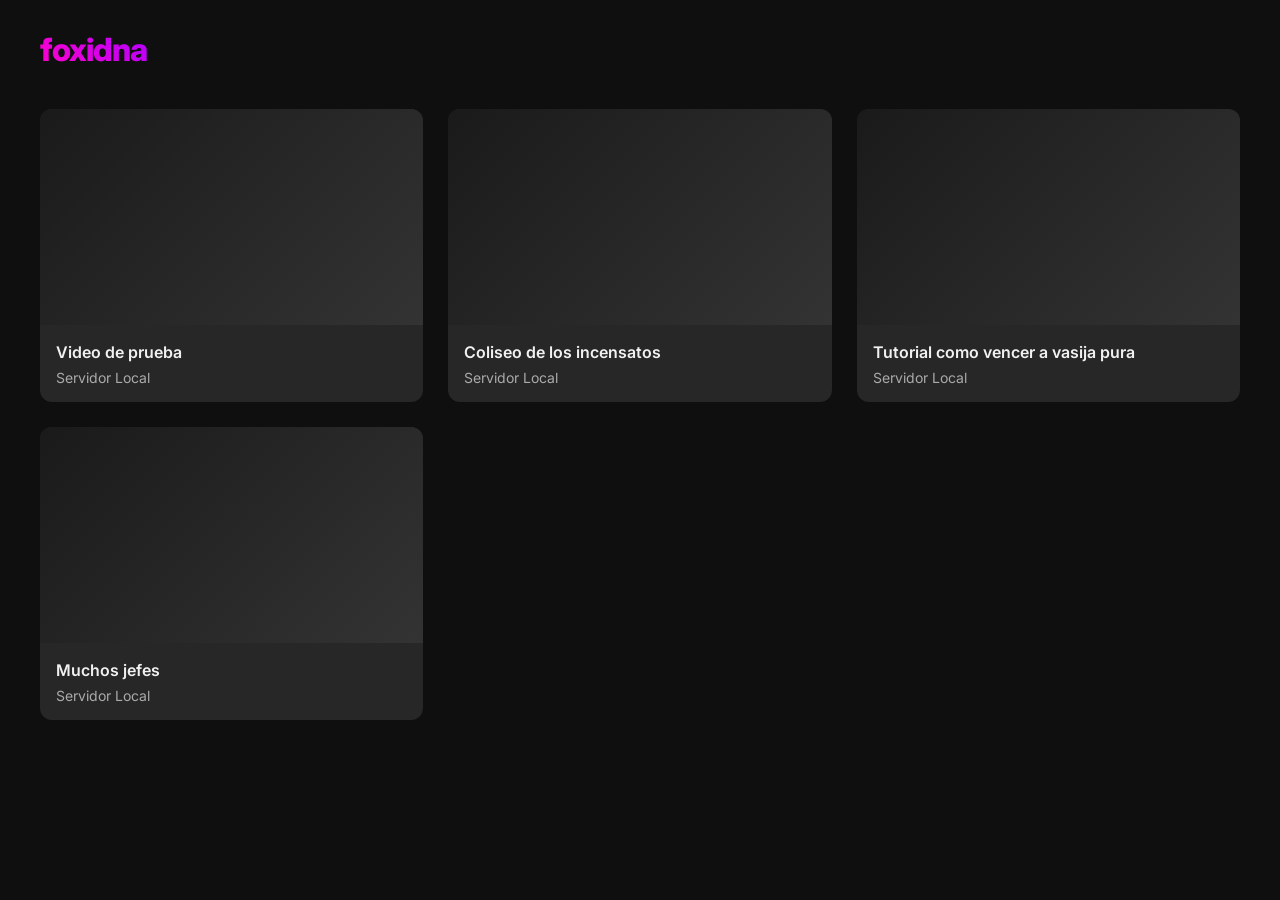
==== web/index.html @ 98de34eb "v0.1-alpha:primera version visual de foxidna" ====
<!DOCTYPE html>
<html lang="es">
<head>
    <meta charset="UTF-8">
    <meta name="viewport" content="width=device-width, initial-scale=1.0">
    <title>foxidna</title>
    <link href="https://fonts.googleapis.com/css2?family=Inter:wght@400;600;800&display=swap" rel="stylesheet">
    <style>
        :root {
            --bg-main: #0f0f0f;
            --bg-card: #272727;
            --text-main: #f1f1f1;
            --text-muted: #aaaaaa;
            --accent-pink: #FF00CC;
            --accent-crimson: #FF004D;
            --accent-purple: #B300FF;
        }
        body {
            font-family: 'Inter', sans-serif;
            background-color: var(--bg-main);
            color: var(--text-main);
            margin: 0;
            padding: 30px 40px;
        }
        .header {
            display: flex;
            align-items: center;
            margin-bottom: 40px;
        }
        .logo {
            font-size: 32px;
            font-weight: 800;
            background: linear-gradient(45deg, var(--accent-pink), var(--accent-purple));
            -webkit-background-clip: text;
            -webkit-text-fill-color: transparent;
            letter-spacing: -1px;
        }
        .grid-container {
            display: grid;
            /* Cuadrícula responsiva enfocada en PC */
            grid-template-columns: repeat(auto-fill, minmax(320px, 1fr));
            gap: 25px;
        }
        .video-card {
            background-color: var(--bg-card);
            border-radius: 12px;
            overflow: hidden;
            text-decoration: none;
            color: inherit;
            display: flex;
            flex-direction: column;
            transition: transform 0.3s cubic-bezier(0.175, 0.885, 0.32, 1.275), box-shadow 0.3s ease;
        }
        /* Animación de elevación y brillo de neón al pasar el cursor */
        .video-card:hover {
            transform: translateY(-8px) scale(1.02);
            box-shadow: 0 12px 25px rgba(255, 0, 204, 0.15);
        }
        .thumbnail {
            width: 100%;
            aspect-ratio: 16/9;
            background: linear-gradient(135deg, #1a1a1a, #333);
            position: relative;
            overflow: hidden;
        }
        /* Reflejo animado sobre la miniatura */
        .thumbnail::after {
            content: '';
            position: absolute;
            top: 0; left: -100%; width: 50%; height: 100%;
            background: linear-gradient(to right, transparent, rgba(255,255,255,0.08), transparent);
            transform: skewX(-20deg);
            transition: left 0.6s ease;
        }
        .video-card:hover .thumbnail::after {
            left: 150%;
        }
        .card-content {
            padding: 16px;
        }
        .video-title {
            font-size: 16px;
            font-weight: 600;
            margin: 0 0 6px 0;
            line-height: 1.4;
        }
        .video-meta {
            font-size: 14px;
            color: var(--text-muted);
        }
    </style>
</head>
<body>
    <div class="header">
        <div class="logo">foxidna</div>
    </div>
    
    <div class="grid-container">
        <!-- El enlace pasa el parámetro ?v=video1 al reproductor maestro -->
        <a href="player.html?v=video1" class="video-card">
            <div class="thumbnail"></div>
            <div class="card-content">
                <h3 class="video-title">Video de prueba</h3>
                <div class="video-meta">Servidor Local</div>
            </div>
        </a>
        
        <a href="player.html?v=video2" class="video-card">
            <div class="thumbnail"></div>
            <div class="card-content">
                <h3 class="video-title">Coliseo de los incensatos</h3>
                <div class="video-meta">Servidor Local</div>
            </div>
        </a>
   	<a href="player.html?v=HowToVoidVessel" class="video-card">
            <div class="thumbnail"></div>
            <div class="card-content">
                <h3 class="video-title">Tutorial como vencer a vasija pura </h3>
                <div class="video-meta">Servidor Local</div>
            </div>
        </a>
	<a href="player.html?v=manyBosses" class="video-card">
            <div class="thumbnail"></div>
            <div class="card-content">
                <h3 class="video-title">Muchos jefes</h3>
                <div class="video-meta">Servidor Local</div>
            </div>
        </a>
    </div>
</body>
</html>
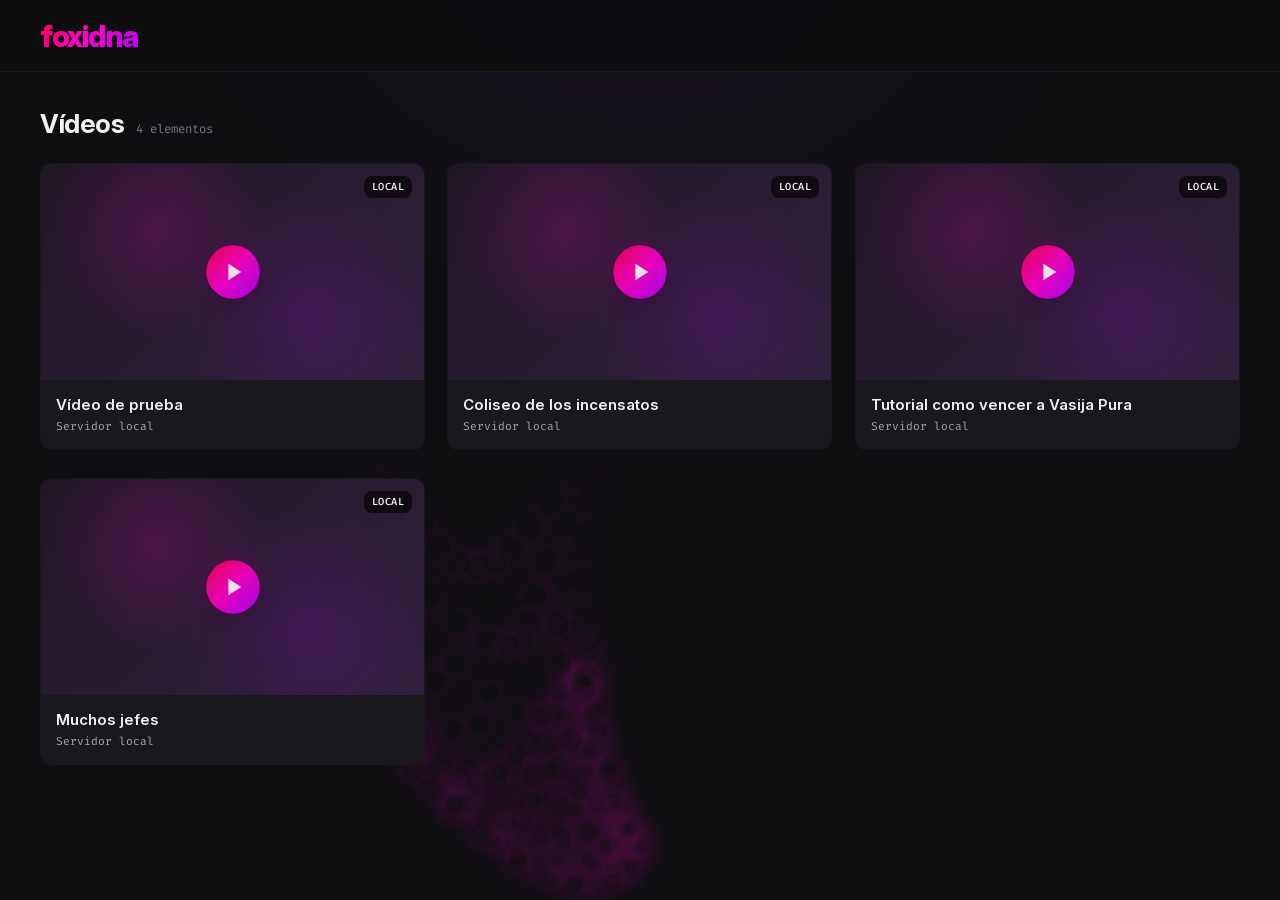
==== commit b8e8e0d0: "v0.1.1 Primera estilziacion a el servidor foxidna, html , css y javascript agregados" ====
--- a/web/index.html
+++ b/web/index.html
@@ -1,131 +1,166 @@
+
 <!DOCTYPE html>
 <html lang="es">
 <head>
     <meta charset="UTF-8">
     <meta name="viewport" content="width=device-width, initial-scale=1.0">
+
     <title>foxidna</title>
-    <link href="https://fonts.googleapis.com/css2?family=Inter:wght@400;600;800&display=swap" rel="stylesheet">
-    <style>
-        :root {
-            --bg-main: #0f0f0f;
-            --bg-card: #272727;
-            --text-main: #f1f1f1;
-            --text-muted: #aaaaaa;
-            --accent-pink: #FF00CC;
-            --accent-crimson: #FF004D;
-            --accent-purple: #B300FF;
-        }
-        body {
-            font-family: 'Inter', sans-serif;
-            background-color: var(--bg-main);
-            color: var(--text-main);
-            margin: 0;
-            padding: 30px 40px;
-        }
-        .header {
-            display: flex;
-            align-items: center;
-            margin-bottom: 40px;
-        }
-        .logo {
-            font-size: 32px;
-            font-weight: 800;
-            background: linear-gradient(45deg, var(--accent-pink), var(--accent-purple));
-            -webkit-background-clip: text;
-            -webkit-text-fill-color: transparent;
-            letter-spacing: -1px;
-        }
-        .grid-container {
-            display: grid;
-            /* Cuadrícula responsiva enfocada en PC */
-            grid-template-columns: repeat(auto-fill, minmax(320px, 1fr));
-            gap: 25px;
-        }
-        .video-card {
-            background-color: var(--bg-card);
-            border-radius: 12px;
-            overflow: hidden;
-            text-decoration: none;
-            color: inherit;
-            display: flex;
-            flex-direction: column;
-            transition: transform 0.3s cubic-bezier(0.175, 0.885, 0.32, 1.275), box-shadow 0.3s ease;
-        }
-        /* Animación de elevación y brillo de neón al pasar el cursor */
-        .video-card:hover {
-            transform: translateY(-8px) scale(1.02);
-            box-shadow: 0 12px 25px rgba(255, 0, 204, 0.15);
-        }
-        .thumbnail {
-            width: 100%;
-            aspect-ratio: 16/9;
-            background: linear-gradient(135deg, #1a1a1a, #333);
-            position: relative;
-            overflow: hidden;
-        }
-        /* Reflejo animado sobre la miniatura */
-        .thumbnail::after {
-            content: '';
-            position: absolute;
-            top: 0; left: -100%; width: 50%; height: 100%;
-            background: linear-gradient(to right, transparent, rgba(255,255,255,0.08), transparent);
-            transform: skewX(-20deg);
-            transition: left 0.6s ease;
-        }
-        .video-card:hover .thumbnail::after {
-            left: 150%;
-        }
-        .card-content {
-            padding: 16px;
-        }
-        .video-title {
-            font-size: 16px;
-            font-weight: 600;
-            margin: 0 0 6px 0;
-            line-height: 1.4;
-        }
-        .video-meta {
-            font-size: 14px;
-            color: var(--text-muted);
-        }
-    </style>
+
+    <!-- Fuentes locales: se conectarán cuando agreguemos los archivos -->
+    <!-- Inter: interfaz -->
+    <!-- Fira Code: información técnica -->
+	<link rel="stylesheet" href="assets/css/fonts.css">
+	<link rel="stylesheet" href="assets/css/background-animation.css">
+        <link rel="stylesheet" href="assets/css/foxidna.css">
 </head>
+
 <body>
-    <div class="header">
-        <div class="logo">foxidna</div>
+
+    <div id="creature-wrapper">
+    <div id="creature"></div>
     </div>
-    
-    <div class="grid-container">
-        <!-- El enlace pasa el parámetro ?v=video1 al reproductor maestro -->
-        <a href="player.html?v=video1" class="video-card">
-            <div class="thumbnail"></div>
-            <div class="card-content">
-                <h3 class="video-title">Video de prueba</h3>
-                <div class="video-meta">Servidor Local</div>
+
+    <header class="site-header">
+        <div class="brand">
+            <span class="brand-name">foxidna</span>
+        </div>
+    </header>
+
+
+    <main class="main-content">
+
+        <section class="library">
+            <div class="section-header">
+                <h1 class="section-title">Vídeos</h1>
+                <span class="section-count">4 elementos</span>
             </div>
-        </a>
-        
-        <a href="player.html?v=video2" class="video-card">
-            <div class="thumbnail"></div>
-            <div class="card-content">
-                <h3 class="video-title">Coliseo de los incensatos</h3>
-                <div class="video-meta">Servidor Local</div>
+
+
+            <div class="video-grid">
+
+                <!-- Video 1 -->
+                <a href="player.html?v=video1"
+                   class="video-card"
+                   data-video="video1">
+
+                    <div class="video-preview">
+                        <div class="preview-overlay"></div>
+
+                        <div class="play-button" aria-hidden="true">
+                            <span></span>
+                        </div>
+
+                        <span class="video-badge">LOCAL</span>
+
+                        <div class="video-info-overlay">
+                            <span class="info-label">SERVIDOR LOCAL</span>
+                            <span class="info-title">Vídeo de prueba</span>
+                        </div>
+                    </div>
+
+                    <div class="card-content">
+                        <h2 class="video-title">Vídeo de prueba</h2>
+                        <p class="video-meta">Servidor local</p>
+                    </div>
+
+                </a>
+
+
+                <!-- Video 2 -->
+                <a href="player.html?v=video2"
+                   class="video-card"
+                   data-video="video2">
+
+                    <div class="video-preview">
+                        <div class="preview-overlay"></div>
+
+                        <div class="play-button" aria-hidden="true">
+                            <span></span>
+                        </div>
+
+                        <span class="video-badge">LOCAL</span>
+
+                        <div class="video-info-overlay">
+                            <span class="info-label">SERVIDOR LOCAL</span>
+                            <span class="info-title">Coliseo de los incensatos</span>
+                        </div>
+                    </div>
+
+                    <div class="card-content">
+                        <h2 class="video-title">Coliseo de los incensatos</h2>
+                        <p class="video-meta">Servidor local</p>
+                    </div>
+
+                </a>
+
+
+                <!-- HowToVoidVessel -->
+                <a href="player.html?v=HowToVoidVessel"
+                   class="video-card"
+                   data-video="HowToVoidVessel">
+
+                    <div class="video-preview">
+                        <div class="preview-overlay"></div>
+
+                        <div class="play-button" aria-hidden="true">
+                            <span></span>
+                        </div>
+
+                        <span class="video-badge">LOCAL</span>
+
+                        <div class="video-info-overlay">
+                            <span class="info-label">SERVIDOR LOCAL</span>
+                            <span class="info-title">
+                                Tutorial como vencer a Vasija Pura
+                            </span>
+                        </div>
+                    </div>
+
+                    <div class="card-content">
+                        <h2 class="video-title">
+                            Tutorial como vencer a Vasija Pura
+                        </h2>
+                        <p class="video-meta">Servidor local</p>
+                    </div>
+
+                </a>
+
+
+                <!-- manyBosses -->
+                <a href="player.html?v=manyBosses"
+                   class="video-card"
+                   data-video="manyBosses">
+
+                    <div class="video-preview">
+                        <div class="preview-overlay"></div>
+
+                        <div class="play-button" aria-hidden="true">
+                            <span></span>
+                        </div>
+
+                        <span class="video-badge">LOCAL</span>
+
+                        <div class="video-info-overlay">
+                            <span class="info-label">SERVIDOR LOCAL</span>
+                            <span class="info-title">Muchos jefes</span>
+                        </div>
+                    </div>
+
+                    <div class="card-content">
+                        <h2 class="video-title">Muchos jefes</h2>
+                        <p class="video-meta">Servidor local</p>
+                    </div>
+
+                </a>
+
             </div>
-        </a>
-   	<a href="player.html?v=HowToVoidVessel" class="video-card">
-            <div class="thumbnail"></div>
-            <div class="card-content">
-                <h3 class="video-title">Tutorial como vencer a vasija pura </h3>
-                <div class="video-meta">Servidor Local</div>
-            </div>
-        </a>
-	<a href="player.html?v=manyBosses" class="video-card">
-            <div class="thumbnail"></div>
-            <div class="card-content">
-                <h3 class="video-title">Muchos jefes</h3>
-                <div class="video-meta">Servidor Local</div>
-            </div>
-        </a>
-    </div>
+        </section>
+
+    </main>
+	<script src="assets/js/vendor/animejs/anime.min.js"></script>
+        <script src="assets/js/foxidna/background-animation.js"></script>
+	<script src="assets/js/foxidna/animations.js"></script>
+	<script src="assets/js/foxidna/ui.js"></script>
 </body>
 </html>
--- a/web/assets/css/fonts.css
+++ b/web/assets/css/fonts.css
@@ -0,0 +1,19 @@
+/* =========================================================
+   FOXIDNA — Fuentes locales
+   ========================================================= */
+
+@font-face {
+    font-family: "Inter";
+    src: url("../fonts/Inter/InterVariable.woff2") format("woff2");
+    font-weight: 100 900;
+    font-style: normal;
+    font-display: swap;
+}
+
+@font-face {
+    font-family: "Fira Code";
+    src: url("../fonts/FiraCode/FiraCode-VF.woff2") format("woff2");
+    font-weight: 300 700;
+    font-style: normal;
+    font-display: swap;
+}
--- a/web/assets/css/background-animation.css
+++ b/web/assets/css/background-animation.css
@@ -0,0 +1,94 @@
+/* =========================================================
+   FOXIDNA — Animación de fondo
+   ========================================================= */
+
+#creature-wrapper {
+    position: fixed;
+    inset: 0;
+
+    width: 100%;
+    height: 100%;
+
+    display: flex;
+    justify-content: center;
+    align-items: center;
+
+    overflow: hidden;
+
+    pointer-events: none;
+
+    /*
+     * Mantiene la animación detrás de la interfaz.
+     */
+    z-index: 0;
+
+    /*
+     * Opacidad global del efecto.
+     * El valor original era visualmente demasiado intenso.
+     */
+    opacity: 0.8;
+}
+
+
+#creature {
+    font-size: 0.2vh;
+
+    display: flex;
+    justify-content: center;
+    align-items: center;
+
+    flex-wrap: wrap;
+
+    /*
+     * El tamaño real será establecido por JavaScript.
+     */
+    width: 130em;
+    height: 130em;
+}
+
+
+#creature div {
+    position: relative;
+
+    width: 4em;
+    height: 4em;
+
+    margin: 3em;
+
+    border-radius: 50%;
+
+    transform-style: preserve-3d;
+
+    /*
+     * Anime.js modifica continuamente transformaciones.
+     */
+    will-change: transform;
+
+    /*
+     * Mantiene el efecto luminoso del ejemplo original.
+     */
+    mix-blend-mode: plus-lighter;
+
+    /*
+     * Color base.
+     * Anime.js modificará el tono individual de cada partícula.
+     */
+    background: var(--accent-pink);
+
+    /*
+     * Evita que las partículas interfieran con
+     * botones, enlaces y controles.
+     */
+    pointer-events: none;
+}
+
+
+/*
+ * Las partículas estarán detrás del contenido.
+ */
+
+.site-header,
+.main-content {
+    position: relative;
+    z-index: 1;
+}
--- a/web/assets/css/foxidna.css
+++ b/web/assets/css/foxidna.css
@@ -0,0 +1,506 @@
+```css
+/* =========================================================
+   FOXIDNA
+   Tema visual principal
+   ========================================================= */
+
+
+/* ---------------------------------------------------------
+   Variables
+   --------------------------------------------------------- */
+/* =========================================================
+   Fuentes locales
+   ========================================================= */
+
+@font-face {
+    font-family: "Inter";
+    src: url("../fonts/Inter/InterVariable.woff2") format("woff2");
+    font-weight: 100 900;
+    font-style: normal;
+    font-display: swap;
+}
+
+@font-face {
+    font-family: "Fira Code";
+    src: url("../fonts/FiraCode/FiraCode-VF.woff2") format("woff2");
+    font-weight: 300 700;
+    font-style: normal;
+    font-display: swap;
+}
+:root {
+    /* Fondo */
+    --bg-main: #0f0f12;
+    --bg-surface: #18181d;
+    --bg-surface-hover: #202027;
+
+    /* Texto */
+    --text-main: #f1f1f4;
+    --text-secondary: #a5a5af;
+    --text-subtle: #777780;
+
+    /* Identidad foxidna */
+    --accent-pink: #ff00cc;
+    --accent-crimson: #ff004d;
+    --accent-purple: #b300ff;
+
+    /* Bordes */
+    --border: #292930;
+
+    /* Radio */
+    --radius-card: 12px;
+    --radius-small: 8px;
+
+    /* Movimiento */
+    --transition-fast: 140ms ease;
+    --transition-normal: 200ms ease;
+    --transition-slow: 280ms ease;
+
+    /* Fuente */
+    --font-ui: "Inter", sans-serif;
+    --font-tech: "Fira Code", monospace;
+}
+
+
+/* ---------------------------------------------------------
+   Reset básico
+   --------------------------------------------------------- */
+
+* {
+    box-sizing: border-box;
+}
+
+html {
+    background: var(--bg-main);
+    color-scheme: dark;
+}
+
+body {
+    margin: 0;
+    min-height: 100vh;
+
+    background:
+        radial-gradient(
+            circle at 50% -20%,
+            rgba(179, 0, 255, 0.06),
+            transparent 40%
+        ),
+        var(--bg-main);
+
+    color: var(--text-main);
+    font-family: var(--font-ui);
+}
+
+
+/* ---------------------------------------------------------
+   Header
+   --------------------------------------------------------- */
+
+.site-header {
+    display: flex;
+    align-items: center;
+
+    height: 72px;
+    padding: 0 40px;
+
+    border-bottom: 1px solid rgba(255, 255, 255, 0.05);
+
+    background: rgba(15, 15, 18, 0.92);
+}
+
+
+/* ---------------------------------------------------------
+   Marca
+   --------------------------------------------------------- */
+
+.brand-name {
+    font-size: 30px;
+    font-weight: 800;
+    letter-spacing: -1.5px;
+
+    background:
+        linear-gradient(
+            135deg,
+            var(--accent-crimson),
+            var(--accent-pink),
+            var(--accent-purple)
+        );
+
+    background-clip: text;
+    -webkit-background-clip: text;
+
+    color: transparent;
+}
+
+
+/* ---------------------------------------------------------
+   Contenido principal
+   --------------------------------------------------------- */
+
+.main-content {
+    width: min(1500px, calc(100% - 80px));
+    margin: 0 auto;
+    padding: 36px 0 60px;
+}
+
+
+/* ---------------------------------------------------------
+   Encabezado de biblioteca
+   --------------------------------------------------------- */
+
+.section-header {
+    display: flex;
+    align-items: baseline;
+    gap: 12px;
+
+    margin-bottom: 24px;
+}
+
+.section-title {
+    margin: 0;
+
+    font-size: 26px;
+    font-weight: 700;
+    letter-spacing: -0.5px;
+}
+
+.section-count {
+    color: var(--text-subtle);
+
+    font-family: var(--font-tech);
+    font-size: 12px;
+}
+
+
+/* ---------------------------------------------------------
+   Grid
+   --------------------------------------------------------- */
+
+.video-grid {
+    display: grid;
+
+    grid-template-columns:
+        repeat(
+            auto-fill,
+            minmax(300px, 1fr)
+        );
+
+    gap: 28px 22px;
+}
+
+
+/* ---------------------------------------------------------
+   Tarjeta
+   --------------------------------------------------------- */
+
+.video-card {
+    display: block;
+
+    color: inherit;
+    text-decoration: none;
+
+    border-radius: var(--radius-card);
+
+    background: var(--bg-surface);
+
+    overflow: hidden;
+
+    border: 1px solid transparent;
+
+    transition:
+        transform var(--transition-normal),
+        background-color var(--transition-normal),
+        border-color var(--transition-normal),
+        box-shadow var(--transition-normal);
+}
+
+
+/* ---------------------------------------------------------
+   Hover tarjeta
+   --------------------------------------------------------- */
+
+.video-card:hover {
+    transform: translateY(-5px);
+
+    background: var(--bg-surface-hover);
+
+    border-color: rgba(255, 0, 204, 0.35);
+
+    box-shadow:
+        0 12px 30px rgba(0, 0, 0, 0.35),
+        0 0 24px rgba(255, 0, 204, 0.08);
+}
+
+
+/* ---------------------------------------------------------
+   Zona visual de vídeo
+   --------------------------------------------------------- */
+
+.video-preview {
+    position: relative;
+
+    width: 100%;
+    aspect-ratio: 16 / 9;
+
+    overflow: hidden;
+
+    background:
+        radial-gradient(
+            circle at 30% 30%,
+            rgba(255, 0, 204, 0.18),
+            transparent 35%
+        ),
+        radial-gradient(
+            circle at 70% 70%,
+            rgba(179, 0, 255, 0.16),
+            transparent 40%
+        ),
+        linear-gradient(
+            135deg,
+            #17171d,
+            #24242b
+        );
+}
+
+
+/* ---------------------------------------------------------
+   Capa visual
+   --------------------------------------------------------- */
+
+.preview-overlay {
+    position: absolute;
+    inset: 0;
+
+    background:
+        linear-gradient(
+            135deg,
+            rgba(255, 0, 204, 0.04),
+            rgba(179, 0, 255, 0.08)
+        );
+
+    transition:
+        opacity var(--transition-normal);
+}
+
+.video-card:hover .preview-overlay {
+    opacity: 0.65;
+}
+
+
+/* ---------------------------------------------------------
+   Botón de reproducción
+   --------------------------------------------------------- */
+
+.play-button {
+    position: absolute;
+
+    top: 50%;
+    left: 50%;
+
+    width: 58px;
+    height: 58px;
+
+    display: flex;
+    align-items: center;
+    justify-content: center;
+
+    transform:
+        translate(-50%, -50%)
+        scale(0.92);
+
+    border-radius: 50%;
+
+    background:
+        linear-gradient(
+            135deg,
+            var(--accent-crimson),
+            var(--accent-pink),
+            var(--accent-purple)
+        );
+
+    box-shadow:
+        0 6px 24px rgba(0, 0, 0, 0.35),
+        0 0 24px rgba(255, 0, 204, 0.2);
+
+    opacity: 0.88;
+
+    transition:
+        transform var(--transition-normal),
+        opacity var(--transition-normal),
+        box-shadow var(--transition-normal);
+}
+
+.video-card:hover .play-button {
+    transform:
+        translate(-50%, -50%)
+        scale(1);
+
+    opacity: 1;
+
+    box-shadow:
+        0 8px 28px rgba(0, 0, 0, 0.4),
+        0 0 34px rgba(255, 0, 204, 0.3);
+}
+
+
+/* Triángulo del botón */
+
+.play-button span {
+    width: 0;
+    height: 0;
+
+    margin-left: 4px;
+
+    border-top: 9px solid transparent;
+    border-bottom: 9px solid transparent;
+    border-left: 14px solid #ffffff;
+}
+
+
+/* ---------------------------------------------------------
+   Badge
+   --------------------------------------------------------- */
+
+.video-badge {
+    position: absolute;
+
+    top: 12px;
+    right: 12px;
+
+    padding: 5px 8px;
+
+    border-radius: var(--radius-small);
+
+    background: rgba(0, 0, 0, 0.62);
+    backdrop-filter: blur(6px);
+
+    color: #ffffff;
+
+    font-family: var(--font-tech);
+    font-size: 10px;
+    font-weight: 500;
+    letter-spacing: 0.5px;
+}
+
+
+/* ---------------------------------------------------------
+   Información que aparece con hover
+   --------------------------------------------------------- */
+
+.video-info-overlay {
+    position: absolute;
+
+    left: 0;
+    right: 0;
+    bottom: 0;
+
+    display: flex;
+    flex-direction: column;
+    gap: 4px;
+
+    padding: 22px 16px 14px;
+
+    background:
+        linear-gradient(
+            to top,
+            rgba(0, 0, 0, 0.88),
+            rgba(0, 0, 0, 0)
+        );
+
+    opacity: 0;
+
+    transform: translateY(8px);
+
+    transition:
+        opacity var(--transition-slow),
+        transform var(--transition-slow);
+}
+
+.video-card:hover .video-info-overlay {
+    opacity: 1;
+    transform: translateY(0);
+}
+
+.info-label {
+    color: var(--accent-pink);
+
+    font-family: var(--font-tech);
+    font-size: 10px;
+    font-weight: 600;
+    letter-spacing: 0.6px;
+}
+
+.info-title {
+    color: #ffffff;
+
+    font-size: 14px;
+    font-weight: 600;
+}
+
+
+/* ---------------------------------------------------------
+   Contenido de tarjeta
+   --------------------------------------------------------- */
+
+.card-content {
+    padding: 14px 15px 16px;
+}
+
+.video-title {
+    margin: 0;
+
+    color: var(--text-main);
+
+    font-size: 15px;
+    font-weight: 600;
+    line-height: 1.4;
+}
+
+.video-meta {
+    margin: 5px 0 0;
+
+    color: var(--text-secondary);
+
+    font-family: var(--font-tech);
+    font-size: 11px;
+}
+
+
+/* ---------------------------------------------------------
+   Accesibilidad: foco de teclado
+   --------------------------------------------------------- */
+
+.video-card:focus-visible {
+    outline: 2px solid var(--accent-pink);
+    outline-offset: 3px;
+}
+
+
+/* ---------------------------------------------------------
+   Preparación para futuras versiones responsive
+   --------------------------------------------------------- */
+
+@media (max-width: 800px) {
+    .site-header {
+        padding: 0 20px;
+    }
+
+    .main-content {
+        width: calc(100% - 40px);
+    }
+}
+
+
+/* ---------------------------------------------------------
+   Respeto por usuarios que reducen movimiento
+   --------------------------------------------------------- */
+
+@media (prefers-reduced-motion: reduce) {
+
+    *,
+    *::before,
+    *::after {
+        transition: none !important;
+        transform: none !important;
+    }
+}
+```
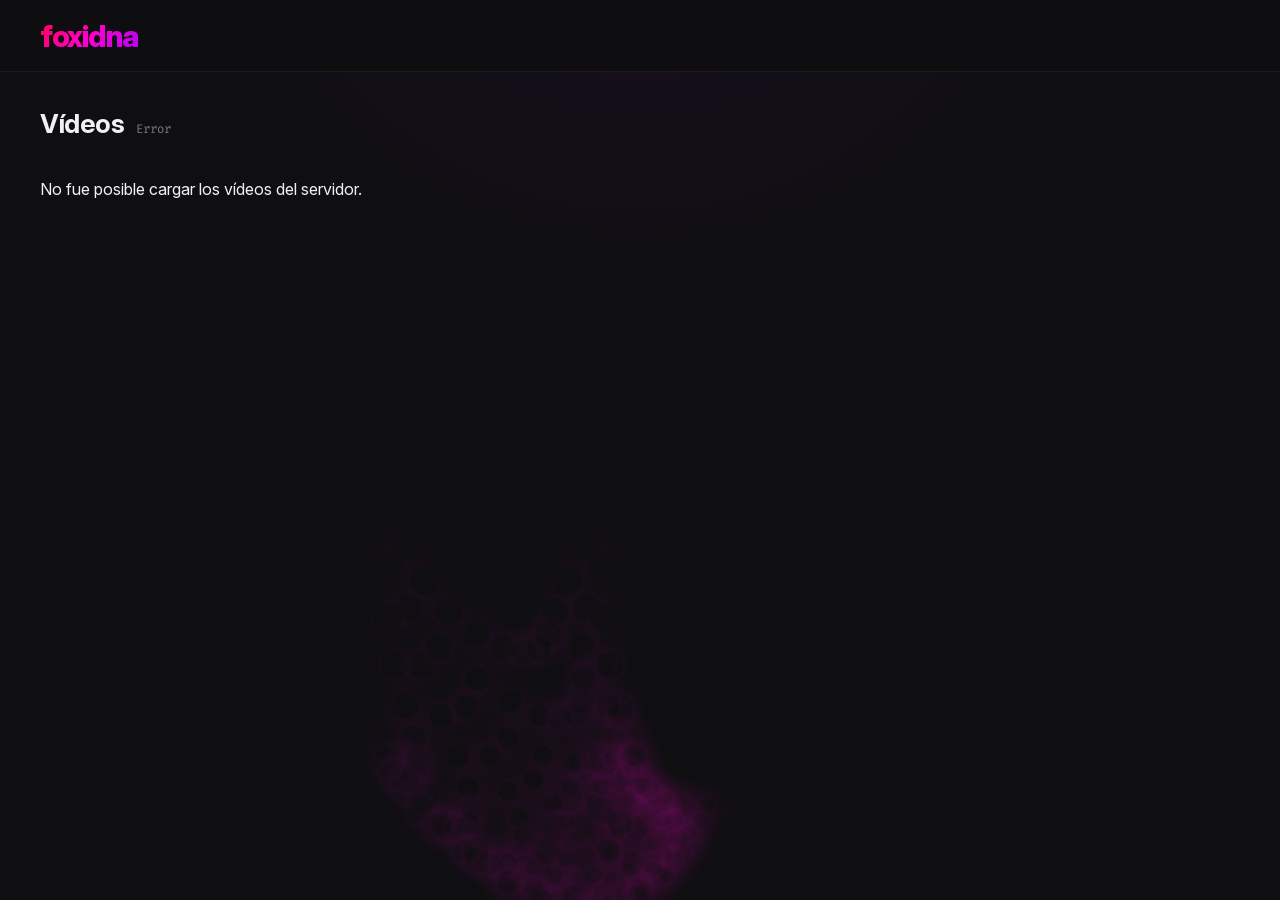
==== commit 895ef4bd: "v0.1.3 Automatizacion de lista de videos dispobles a partir de hls/" ====
--- a/web/index.html
+++ b/web/index.html
@@ -33,134 +33,18 @@
         <section class="library">
             <div class="section-header">
                 <h1 class="section-title">Vídeos</h1>
-                <span class="section-count">4 elementos</span>
+                <span class="section-count">Cargando</span>
             </div>
 
 
-            <div class="video-grid">
-
-                <!-- Video 1 -->
-                <a href="player.html?v=video1"
-                   class="video-card"
-                   data-video="video1">
-
-                    <div class="video-preview">
-                        <div class="preview-overlay"></div>
-
-                        <div class="play-button" aria-hidden="true">
-                            <span></span>
-                        </div>
-
-                        <span class="video-badge">LOCAL</span>
-
-                        <div class="video-info-overlay">
-                            <span class="info-label">SERVIDOR LOCAL</span>
-                            <span class="info-title">Vídeo de prueba</span>
-                        </div>
-                    </div>
-
-                    <div class="card-content">
-                        <h2 class="video-title">Vídeo de prueba</h2>
-                        <p class="video-meta">Servidor local</p>
-                    </div>
-
-                </a>
-
-
-                <!-- Video 2 -->
-                <a href="player.html?v=video2"
-                   class="video-card"
-                   data-video="video2">
-
-                    <div class="video-preview">
-                        <div class="preview-overlay"></div>
-
-                        <div class="play-button" aria-hidden="true">
-                            <span></span>
-                        </div>
-
-                        <span class="video-badge">LOCAL</span>
-
-                        <div class="video-info-overlay">
-                            <span class="info-label">SERVIDOR LOCAL</span>
-                            <span class="info-title">Coliseo de los incensatos</span>
-                        </div>
-                    </div>
-
-                    <div class="card-content">
-                        <h2 class="video-title">Coliseo de los incensatos</h2>
-                        <p class="video-meta">Servidor local</p>
-                    </div>
-
-                </a>
-
-
-                <!-- HowToVoidVessel -->
-                <a href="player.html?v=HowToVoidVessel"
-                   class="video-card"
-                   data-video="HowToVoidVessel">
-
-                    <div class="video-preview">
-                        <div class="preview-overlay"></div>
-
-                        <div class="play-button" aria-hidden="true">
-                            <span></span>
-                        </div>
-
-                        <span class="video-badge">LOCAL</span>
-
-                        <div class="video-info-overlay">
-                            <span class="info-label">SERVIDOR LOCAL</span>
-                            <span class="info-title">
-                                Tutorial como vencer a Vasija Pura
-                            </span>
-                        </div>
-                    </div>
-
-                    <div class="card-content">
-                        <h2 class="video-title">
-                            Tutorial como vencer a Vasija Pura
-                        </h2>
-                        <p class="video-meta">Servidor local</p>
-                    </div>
-
-                </a>
-
-
-                <!-- manyBosses -->
-                <a href="player.html?v=manyBosses"
-                   class="video-card"
-                   data-video="manyBosses">
-
-                    <div class="video-preview">
-                        <div class="preview-overlay"></div>
-
-                        <div class="play-button" aria-hidden="true">
-                            <span></span>
-                        </div>
-
-                        <span class="video-badge">LOCAL</span>
-
-                        <div class="video-info-overlay">
-                            <span class="info-label">SERVIDOR LOCAL</span>
-                            <span class="info-title">Muchos jefes</span>
-                        </div>
-                    </div>
-
-                    <div class="card-content">
-                        <h2 class="video-title">Muchos jefes</h2>
-                        <p class="video-meta">Servidor local</p>
-                    </div>
-
-                </a>
-
-            </div>
+            <div class="video-grid"></div>
         </section>
 
     </main>
 	<script src="assets/js/vendor/animejs/anime.min.js"></script>
         <script src="assets/js/foxidna/background-animation.js"></script>
 	<script src="assets/js/foxidna/animations.js"></script>
+	<script src="assets/js/foxidna/library.js"></script>
 	<script src="assets/js/foxidna/ui.js"></script>
 </body>
 </html>
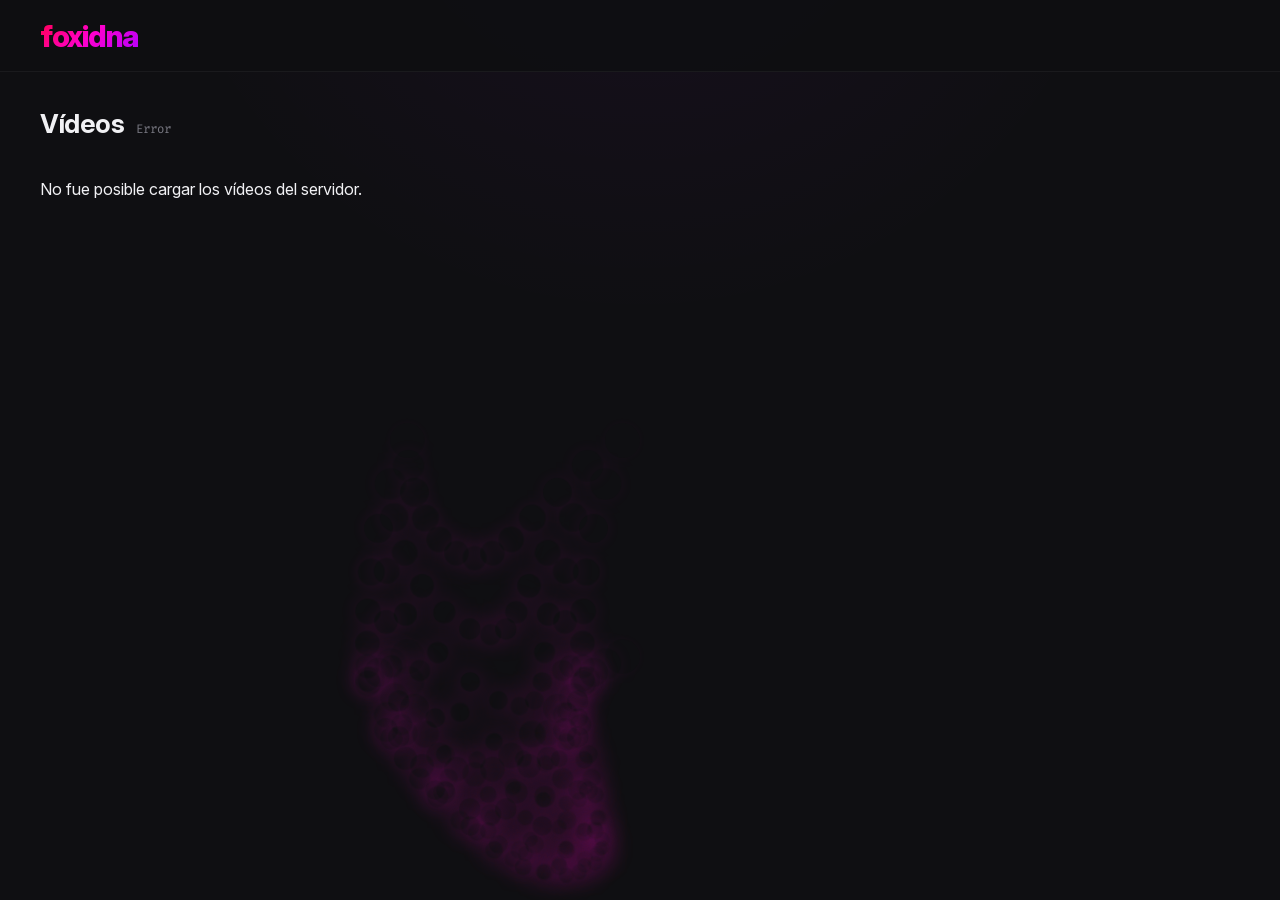
==== commit 7928ece8: "v0.1.8 comentarios" ====
--- a/web/index.html
+++ b/web/index.html
@@ -1,4 +1,3 @@
-
 <!DOCTYPE html>
 <html lang="es">
 <head>
@@ -7,44 +6,69 @@
 
     <title>foxidna</title>
 
-    <!-- Fuentes locales: se conectarán cuando agreguemos los archivos -->
-    <!-- Inter: interfaz -->
-    <!-- Fira Code: información técnica -->
-	<link rel="stylesheet" href="assets/css/fonts.css">
-	<link rel="stylesheet" href="assets/css/background-animation.css">
-        <link rel="stylesheet" href="assets/css/foxidna.css">
+    <!--
+        Hojas de estilo de la página de catálogo:
+        - fonts.css: declara las tipografías locales (Inter para interfaz,
+          Fira Code para información técnica).
+        - background-animation.css: estilos de la animación de fondo.
+        - foxidna.css: estilos propios de la interfaz del catálogo.
+    -->
+    <link rel="stylesheet" href="assets/css/fonts.css">
+    <link rel="stylesheet" href="assets/css/background-animation.css">
+    <link rel="stylesheet" href="assets/css/foxidna.css">
 </head>
 
 <body>
 
+    <!--
+        Contenedor de la criatura animada del fondo.
+        El elemento #creature es manipulado por
+        assets/js/foxidna/background-animation.js usando Anime.js.
+    -->
     <div id="creature-wrapper">
-    <div id="creature"></div>
+        <div id="creature"></div>
     </div>
 
+    <!-- Encabezado del sitio: solo muestra el nombre del proyecto. -->
     <header class="site-header">
         <div class="brand">
             <span class="brand-name">foxidna</span>
         </div>
     </header>
 
-
     <main class="main-content">
 
+        <!--
+            Sección del catálogo de videos.
+            - .video-grid es el contenedor donde library.js insertará
+              dinámicamente las tarjetas de cada video, obtenidas desde
+              la API (api/catalog.php).
+            - .section-count se actualiza con el número total de videos
+              cuando termina la carga del catálogo.
+        -->
         <section class="library">
             <div class="section-header">
                 <h1 class="section-title">Vídeos</h1>
                 <span class="section-count">Cargando</span>
             </div>
 
-
             <div class="video-grid"></div>
         </section>
 
     </main>
-	<script src="assets/js/vendor/animejs/anime.min.js"></script>
-        <script src="assets/js/foxidna/background-animation.js"></script>
-	<script src="assets/js/foxidna/animations.js"></script>
-	<script src="assets/js/foxidna/library.js"></script>
-	<script src="assets/js/foxidna/ui.js"></script>
+
+    <!--
+        Scripts de la página, en orden de dependencia:
+        - anime.min.js: biblioteca de animaciones (vendor).
+        - background-animation.js: animación de fondo con Anime.js.
+        - animations.js: transiciones e interacciones de la interfaz.
+        - library.js: consulta la API y construye la grilla de videos.
+        - ui.js: utilidades comunes de la interfaz.
+    -->
+    <script src="assets/js/vendor/animejs/anime.min.js"></script>
+    <script src="assets/js/foxidna/background-animation.js"></script>
+    <script src="assets/js/foxidna/animations.js"></script>
+    <script src="assets/js/foxidna/library.js"></script>
+    <script src="assets/js/foxidna/ui.js"></script>
 </body>
 </html>
--- a/web/assets/css/foxidna.css
+++ b/web/assets/css/foxidna.css
@@ -1,32 +1,48 @@
-```css
 /* =========================================================
    FOXIDNA
-   Tema visual principal
+   Tema visual principal del catálogo (index.html).
+   Define variables globales, tipografías locales, layout de la
+   grilla de videos y los estilos de las tarjetas del catálogo.
    ========================================================= */
 
 
 /* ---------------------------------------------------------
-   Variables
-   --------------------------------------------------------- */
-/* =========================================================
    Fuentes locales
-   ========================================================= */
+   --------------------------------------------------------- */
+/*
+   Declaración de tipografías servidas desde el propio servidor,
+   sin depender de CDNs externos.
+   - Inter: tipografía de interfaz (uso general del sitio).
+   - Fira Code: tipografía monoespaciada para información técnica
+     (contadores, etiquetas, metadatos).
+   El formato woff2 es el más eficiente para navegadores modernos.
+*/
 
 @font-face {
     font-family: "Inter";
     src: url("../fonts/Inter/InterVariable.woff2") format("woff2");
-    font-weight: 100 900;
+    font-weight: 100 900; /* Variable: cubre todo el rango de pesos. */
     font-style: normal;
-    font-display: swap;
+    font-display: swap;   /* Muestra texto con fuente de respaldo mientras carga. */
 }
 
 @font-face {
     font-family: "Fira Code";
     src: url("../fonts/FiraCode/FiraCode-VF.woff2") format("woff2");
-    font-weight: 300 700;
+    font-weight: 300 700; /* Variable: pesos usados en etiquetas y metadatos. */
     font-style: normal;
     font-display: swap;
 }
+
+
+/* ---------------------------------------------------------
+   Variables
+   --------------------------------------------------------- */
+/*
+   Paleta y constantes del tema. Al centralizarlas aquí, cualquier
+   cambio de color o radio se propaga a todo el catálogo sin tocar
+   las reglas individuales.
+*/
 :root {
     /* Fondo */
     --bg-main: #0f0f12;
@@ -38,7 +54,7 @@
     --text-secondary: #a5a5af;
     --text-subtle: #777780;
 
-    /* Identidad foxidna */
+    /* Identidad foxidna: se usan en degradados, acentos y bordes. */
     --accent-pink: #ff00cc;
     --accent-crimson: #ff004d;
     --accent-purple: #b300ff;
@@ -50,7 +66,7 @@
     --radius-card: 12px;
     --radius-small: 8px;
 
-    /* Movimiento */
+    /* Movimiento: duraciones reutilizadas en transiciones. */
     --transition-fast: 140ms ease;
     --transition-normal: 200ms ease;
     --transition-slow: 280ms ease;
@@ -65,15 +81,22 @@
    Reset básico
    --------------------------------------------------------- */
 
+/* Todos los elementos calculan su tamaño incluyendo padding y borde. */
 * {
     box-sizing: border-box;
 }
 
+/* Fondo base y declaración de esquema oscuro para el navegador. */
 html {
     background: var(--bg-main);
     color-scheme: dark;
 }
 
+/*
+   Cuerpo del catálogo.
+   Incluye un degradado radial sutil en la parte superior para dar
+   profundidad al fondo sin distraer del contenido.
+*/
 body {
     margin: 0;
     min-height: 100vh;
@@ -94,7 +117,10 @@
 /* ---------------------------------------------------------
    Header
    --------------------------------------------------------- */
-
+/*
+   Barra superior del catálogo. Contiene únicamente la marca; se
+   mantiene fija en la parte alta del layout con altura constante.
+*/
 .site-header {
     display: flex;
     align-items: center;
@@ -111,7 +137,10 @@
 /* ---------------------------------------------------------
    Marca
    --------------------------------------------------------- */
-
+/*
+   Nombre "foxidna" con degradado de la identidad visual aplicado
+   al texto mediante background-clip.
+*/
 .brand-name {
     font-size: 30px;
     font-weight: 800;
@@ -125,6 +154,7 @@
             var(--accent-purple)
         );
 
+    /* Hace que el degradado se vea a través del texto. */
     background-clip: text;
     -webkit-background-clip: text;
 
@@ -135,7 +165,10 @@
 /* ---------------------------------------------------------
    Contenido principal
    --------------------------------------------------------- */
-
+/*
+   Contenedor central del catálogo. Ancho máximo 1500px, con margen
+   lateral proporcional en pantallas grandes.
+*/
 .main-content {
     width: min(1500px, calc(100% - 80px));
     margin: 0 auto;
@@ -146,7 +179,10 @@
 /* ---------------------------------------------------------
    Encabezado de biblioteca
    --------------------------------------------------------- */
-
+/*
+   Título "Vídeos" y contador de elementos cargados. El contador
+   usa tipografía técnica (Fira Code) para diferenciarlo del título.
+*/
 .section-header {
     display: flex;
     align-items: baseline;
@@ -174,7 +210,11 @@
 /* ---------------------------------------------------------
    Grid
    --------------------------------------------------------- */
-
+/*
+   Grilla responsiva de tarjetas. auto-fill permite que las tarjetas
+   se acomoden según el ancho disponible; minmax(300px, 1fr)
+   garantiza un ancho mínimo legible y que crezcan proporcionalmente.
+*/
 .video-grid {
     display: grid;
 
@@ -191,7 +231,10 @@
 /* ---------------------------------------------------------
    Tarjeta
    --------------------------------------------------------- */
-
+/*
+   Tarjeta de video del catálogo. Es un enlace completo, por eso se
+   hereda el color del texto y se quita el subrayado.
+*/
 .video-card {
     display: block;
 
@@ -217,7 +260,10 @@
 /* ---------------------------------------------------------
    Hover tarjeta
    --------------------------------------------------------- */
-
+/*
+   Al pasar el cursor, la tarjeta se eleva ligeramente y aparece un
+   borde rosa con brillo. Es la pista visual principal de interacción.
+*/
 .video-card:hover {
     transform: translateY(-5px);
 
@@ -234,7 +280,11 @@
 /* ---------------------------------------------------------
    Zona visual de vídeo
    --------------------------------------------------------- */
-
+/*
+   Área superior de la tarjeta. Mantiene la proporción 16:9 con
+   aspect-ratio. Mientras no haya miniatura real, se muestra un
+   fondo de degradados radiales en tonos foxidna.
+*/
 .video-preview {
     position: relative;
 
@@ -265,7 +315,10 @@
 /* ---------------------------------------------------------
    Capa visual
    --------------------------------------------------------- */
-
+/*
+   Overlay delgado sobre el fondo abstracto. Al hacer hover, se
+   reduce su opacidad para dar sensación de "encendido".
+*/
 .preview-overlay {
     position: absolute;
     inset: 0;
@@ -289,7 +342,11 @@
 /* ---------------------------------------------------------
    Botón de reproducción
    --------------------------------------------------------- */
-
+/*
+   Botón circular con degradado foxidna, centrado sobre el área
+   visual. Al hacer hover en la tarjeta, crece ligeramente y aumenta
+   su brillo.
+*/
 .play-button {
     position: absolute;
 
@@ -343,12 +400,15 @@
 
 
 /* Triángulo del botón */
-
+/*
+   Triángulo blanco construido con bordes. Simula el ícono "play"
+   sin requerir SVG ni fuente de iconos.
+*/
 .play-button span {
     width: 0;
     height: 0;
 
-    margin-left: 4px;
+    margin-left: 4px; /* Compensa ópticamente el centro del triángulo. */
 
     border-top: 9px solid transparent;
     border-bottom: 9px solid transparent;
@@ -359,7 +419,10 @@
 /* ---------------------------------------------------------
    Badge
    --------------------------------------------------------- */
-
+/*
+   Etiqueta pequeña en la esquina superior derecha de la tarjeta.
+   Sirve para mostrar categoría, duración o cualquier marca corta.
+*/
 .video-badge {
     position: absolute;
 
@@ -385,7 +448,11 @@
 /* ---------------------------------------------------------
    Información que aparece con hover
    --------------------------------------------------------- */
-
+/*
+   Bloque inferior de la tarjeta que se muestra al hacer hover.
+   Incluye una etiqueta pequeña y el título del video sobre un
+   degradado negro para asegurar contraste.
+*/
 .video-info-overlay {
     position: absolute;
 
@@ -440,7 +507,10 @@
 /* ---------------------------------------------------------
    Contenido de tarjeta
    --------------------------------------------------------- */
-
+/*
+   Área inferior de la tarjeta (siempre visible): título del video
+   y metadatos breves (formato, duración, etc.).
+*/
 .card-content {
     padding: 14px 15px 16px;
 }
@@ -468,7 +538,10 @@
 /* ---------------------------------------------------------
    Accesibilidad: foco de teclado
    --------------------------------------------------------- */
-
+/*
+   Contorno visible al navegar con Tab. Es indispensable para que la
+   tarjeta sea usable sin mouse.
+*/
 .video-card:focus-visible {
     outline: 2px solid var(--accent-pink);
     outline-offset: 3px;
@@ -478,7 +551,10 @@
 /* ---------------------------------------------------------
    Preparación para futuras versiones responsive
    --------------------------------------------------------- */
-
+/*
+   Ajustes para pantallas medianas. Reduce el padding del header y
+   amplía el ancho útil del contenido.
+*/
 @media (max-width: 800px) {
     .site-header {
         padding: 0 20px;
@@ -493,7 +569,10 @@
 /* ---------------------------------------------------------
    Respeto por usuarios que reducen movimiento
    --------------------------------------------------------- */
-
+/*
+   Si el usuario activó "reducir movimiento" en su sistema operativo,
+   se desactivan transiciones y transformaciones para evitar molestias.
+*/
 @media (prefers-reduced-motion: reduce) {
 
     *,
@@ -503,4 +582,3 @@
         transform: none !important;
     }
 }
-```
